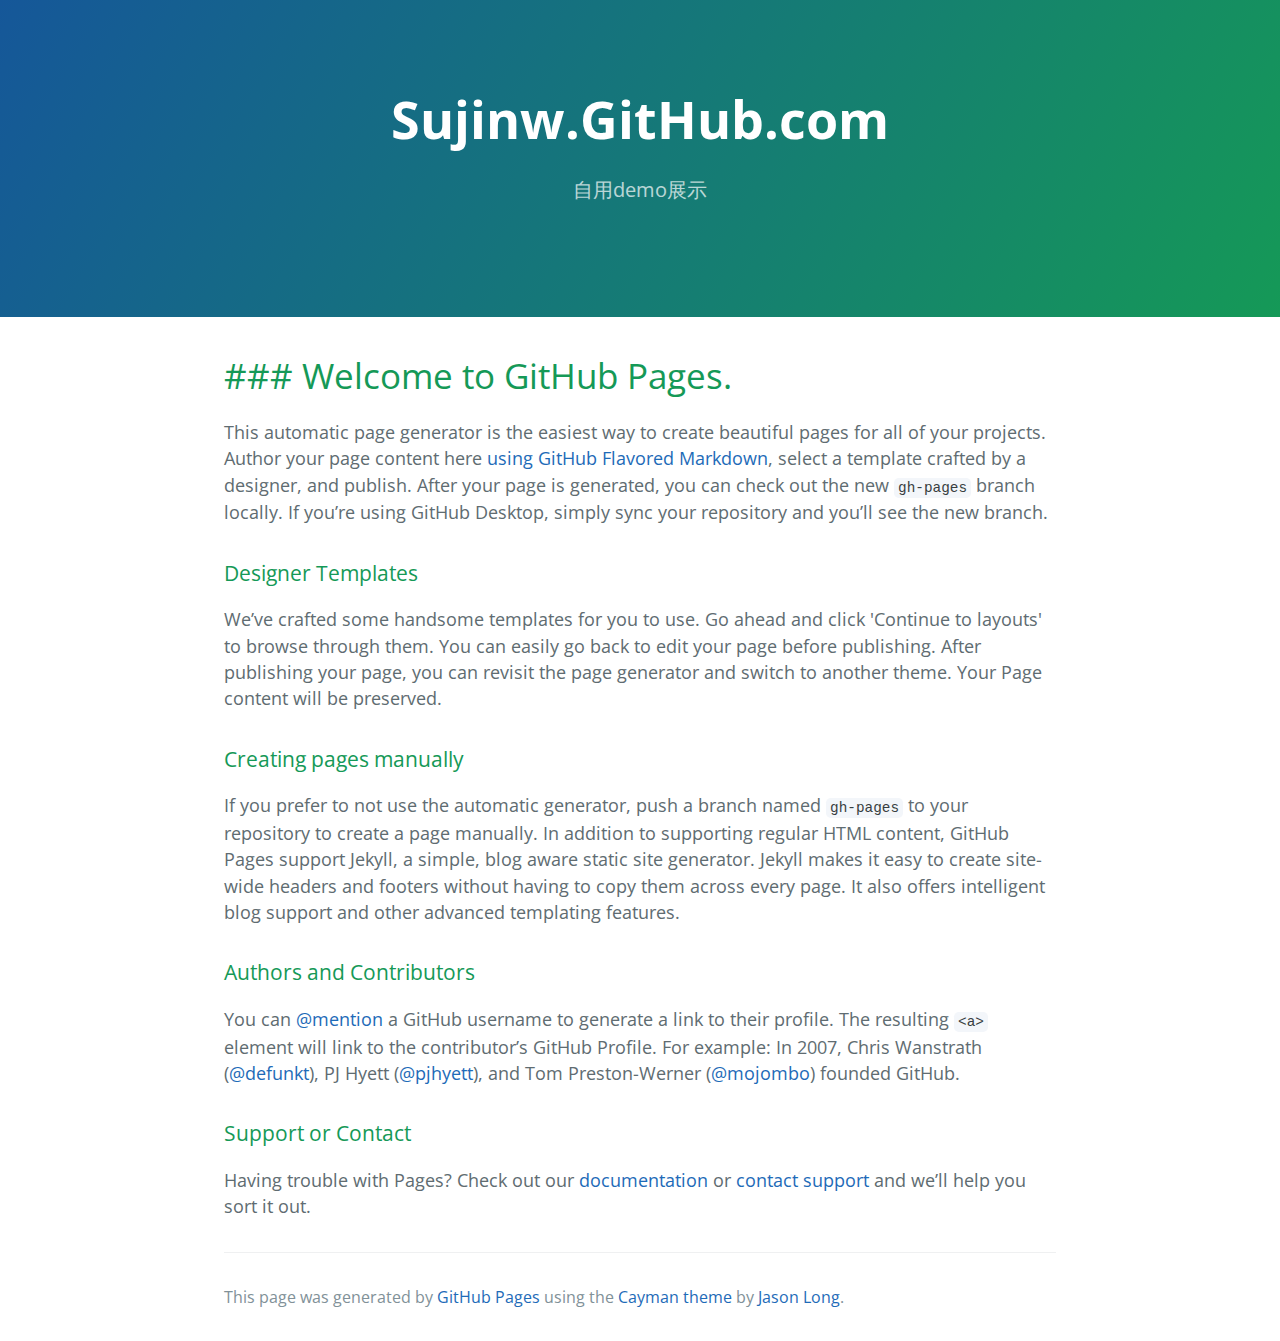
==== index.html @ 39447e26 "Replace master branch with page content via GitHub" ====
<!DOCTYPE html>
<html lang="en-us">
  <head>
    <meta charset="UTF-8">
    <title>Sujinw.GitHub.com by sujinw</title>
    <meta name="viewport" content="width=device-width, initial-scale=1">
    <link rel="stylesheet" type="text/css" href="stylesheets/normalize.css" media="screen">
    <link href='https://fonts.googleapis.com/css?family=Open+Sans:400,700' rel='stylesheet' type='text/css'>
    <link rel="stylesheet" type="text/css" href="stylesheets/stylesheet.css" media="screen">
    <link rel="stylesheet" type="text/css" href="stylesheets/github-light.css" media="screen">
  </head>
  <body>
    <section class="page-header">
      <h1 class="project-name">Sujinw.GitHub.com</h1>
      <h2 class="project-tagline">自用demo展示</h2>
    </section>

    <section class="main-content">
      <h1>
<a id="-welcome-to-github-pages" class="anchor" href="#-welcome-to-github-pages" aria-hidden="true"><span aria-hidden="true" class="octicon octicon-link"></span></a>### Welcome to GitHub Pages.</h1>

<p>This automatic page generator is the easiest way to create beautiful pages for all of your projects. Author your page content here <a href="https://guides.github.com/features/mastering-markdown/">using GitHub Flavored Markdown</a>, select a template crafted by a designer, and publish. After your page is generated, you can check out the new <code>gh-pages</code> branch locally. If you’re using GitHub Desktop, simply sync your repository and you’ll see the new branch.</p>

<h3>
<a id="designer-templates" class="anchor" href="#designer-templates" aria-hidden="true"><span aria-hidden="true" class="octicon octicon-link"></span></a>Designer Templates</h3>

<p>We’ve crafted some handsome templates for you to use. Go ahead and click 'Continue to layouts' to browse through them. You can easily go back to edit your page before publishing. After publishing your page, you can revisit the page generator and switch to another theme. Your Page content will be preserved.</p>

<h3>
<a id="creating-pages-manually" class="anchor" href="#creating-pages-manually" aria-hidden="true"><span aria-hidden="true" class="octicon octicon-link"></span></a>Creating pages manually</h3>

<p>If you prefer to not use the automatic generator, push a branch named <code>gh-pages</code> to your repository to create a page manually. In addition to supporting regular HTML content, GitHub Pages support Jekyll, a simple, blog aware static site generator. Jekyll makes it easy to create site-wide headers and footers without having to copy them across every page. It also offers intelligent blog support and other advanced templating features.</p>

<h3>
<a id="authors-and-contributors" class="anchor" href="#authors-and-contributors" aria-hidden="true"><span aria-hidden="true" class="octicon octicon-link"></span></a>Authors and Contributors</h3>

<p>You can <a href="https://help.github.com/articles/basic-writing-and-formatting-syntax/#mentioning-users-and-teams" class="user-mention">@mention</a> a GitHub username to generate a link to their profile. The resulting <code>&lt;a&gt;</code> element will link to the contributor’s GitHub Profile. For example: In 2007, Chris Wanstrath (<a href="https://github.com/defunkt" class="user-mention">@defunkt</a>), PJ Hyett (<a href="https://github.com/pjhyett" class="user-mention">@pjhyett</a>), and Tom Preston-Werner (<a href="https://github.com/mojombo" class="user-mention">@mojombo</a>) founded GitHub.</p>

<h3>
<a id="support-or-contact" class="anchor" href="#support-or-contact" aria-hidden="true"><span aria-hidden="true" class="octicon octicon-link"></span></a>Support or Contact</h3>

<p>Having trouble with Pages? Check out our <a href="https://help.github.com/pages">documentation</a> or <a href="https://github.com/contact">contact support</a> and we’ll help you sort it out.</p>

      <footer class="site-footer">

        <span class="site-footer-credits">This page was generated by <a href="https://pages.github.com">GitHub Pages</a> using the <a href="https://github.com/jasonlong/cayman-theme">Cayman theme</a> by <a href="https://twitter.com/jasonlong">Jason Long</a>.</span>
      </footer>

    </section>

  
  </body>
</html>
---- stylesheets/stylesheet.css ----
* {
  box-sizing: border-box; }

body {
  padding: 0;
  margin: 0;
  font-family: "Open Sans", "Helvetica Neue", Helvetica, Arial, sans-serif;
  font-size: 16px;
  line-height: 1.5;
  color: #606c71; }

a {
  color: #1e6bb8;
  text-decoration: none; }
  a:hover {
    text-decoration: underline; }

.btn {
  display: inline-block;
  margin-bottom: 1rem;
  color: rgba(255, 255, 255, 0.7);
  background-color: rgba(255, 255, 255, 0.08);
  border-color: rgba(255, 255, 255, 0.2);
  border-style: solid;
  border-width: 1px;
  border-radius: 0.3rem;
  transition: color 0.2s, background-color 0.2s, border-color 0.2s; }
  .btn + .btn {
    margin-left: 1rem; }

.btn:hover {
  color: rgba(255, 255, 255, 0.8);
  text-decoration: none;
  background-color: rgba(255, 255, 255, 0.2);
  border-color: rgba(255, 255, 255, 0.3); }

@media screen and (min-width: 64em) {
  .btn {
    padding: 0.75rem 1rem; } }

@media screen and (min-width: 42em) and (max-width: 64em) {
  .btn {
    padding: 0.6rem 0.9rem;
    font-size: 0.9rem; } }

@media screen and (max-width: 42em) {
  .btn {
    display: block;
    width: 100%;
    padding: 0.75rem;
    font-size: 0.9rem; }
    .btn + .btn {
      margin-top: 1rem;
      margin-left: 0; } }

.page-header {
  color: #fff;
  text-align: center;
  background-color: #159957;
  background-image: linear-gradient(120deg, #155799, #159957); }

@media screen and (min-width: 64em) {
  .page-header {
    padding: 5rem 6rem; } }

@media screen and (min-width: 42em) and (max-width: 64em) {
  .page-header {
    padding: 3rem 4rem; } }

@media screen and (max-width: 42em) {
  .page-header {
    padding: 2rem 1rem; } }

.project-name {
  margin-top: 0;
  margin-bottom: 0.1rem; }

@media screen and (min-width: 64em) {
  .project-name {
    font-size: 3.25rem; } }

@media screen and (min-width: 42em) and (max-width: 64em) {
  .project-name {
    font-size: 2.25rem; } }

@media screen and (max-width: 42em) {
  .project-name {
    font-size: 1.75rem; } }

.project-tagline {
  margin-bottom: 2rem;
  font-weight: normal;
  opacity: 0.7; }

@media screen and (min-width: 64em) {
  .project-tagline {
    font-size: 1.25rem; } }

@media screen and (min-width: 42em) and (max-width: 64em) {
  .project-tagline {
    font-size: 1.15rem; } }

@media screen and (max-width: 42em) {
  .project-tagline {
    font-size: 1rem; } }

.main-content :first-child {
  margin-top: 0; }
.main-content img {
  max-width: 100%; }
.main-content h1, .main-content h2, .main-content h3, .main-content h4, .main-content h5, .main-content h6 {
  margin-top: 2rem;
  margin-bottom: 1rem;
  font-weight: normal;
  color: #159957; }
.main-content p {
  margin-bottom: 1em; }
.main-content code {
  padding: 2px 4px;
  font-family: Consolas, "Liberation Mono", Menlo, Courier, monospace;
  font-size: 0.9rem;
  color: #383e41;
  background-color: #f3f6fa;
  border-radius: 0.3rem; }
.main-content pre {
  padding: 0.8rem;
  margin-top: 0;
  margin-bottom: 1rem;
  font: 1rem Consolas, "Liberation Mono", Menlo, Courier, monospace;
  color: #567482;
  word-wrap: normal;
  background-color: #f3f6fa;
  border: solid 1px #dce6f0;
  border-radius: 0.3rem; }
  .main-content pre > code {
    padding: 0;
    margin: 0;
    font-size: 0.9rem;
    color: #567482;
    word-break: normal;
    white-space: pre;
    background: transparent;
    border: 0; }
.main-content .highlight {
  margin-bottom: 1rem; }
  .main-content .highlight pre {
    margin-bottom: 0;
    word-break: normal; }
.main-content .highlight pre, .main-content pre {
  padding: 0.8rem;
  overflow: auto;
  font-size: 0.9rem;
  line-height: 1.45;
  border-radius: 0.3rem; }
.main-content pre code, .main-content pre tt {
  display: inline;
  max-width: initial;
  padding: 0;
  margin: 0;
  overflow: initial;
  line-height: inherit;
  word-wrap: normal;
  background-color: transparent;
  border: 0; }
  .main-content pre code:before, .main-content pre code:after, .main-content pre tt:before, .main-content pre tt:after {
    content: normal; }
.main-content ul, .main-content ol {
  margin-top: 0; }
.main-content blockquote {
  padding: 0 1rem;
  margin-left: 0;
  color: #819198;
  border-left: 0.3rem solid #dce6f0; }
  .main-content blockquote > :first-child {
    margin-top: 0; }
  .main-content blockquote > :last-child {
    margin-bottom: 0; }
.main-content table {
  display: block;
  width: 100%;
  overflow: auto;
  word-break: normal;
  word-break: keep-all; }
  .main-content table th {
    font-weight: bold; }
  .main-content table th, .main-content table td {
    padding: 0.5rem 1rem;
    border: 1px solid #e9ebec; }
.main-content dl {
  padding: 0; }
  .main-content dl dt {
    padding: 0;
    margin-top: 1rem;
    font-size: 1rem;
    font-weight: bold; }
  .main-content dl dd {
    padding: 0;
    margin-bottom: 1rem; }
.main-content hr {
  height: 2px;
  padding: 0;
  margin: 1rem 0;
  background-color: #eff0f1;
  border: 0; }

@media screen and (min-width: 64em) {
  .main-content {
    max-width: 64rem;
    padding: 2rem 6rem;
    margin: 0 auto;
    font-size: 1.1rem; } }

@media screen and (min-width: 42em) and (max-width: 64em) {
  .main-content {
    padding: 2rem 4rem;
    font-size: 1.1rem; } }

@media screen and (max-width: 42em) {
  .main-content {
    padding: 2rem 1rem;
    font-size: 1rem; } }

.site-footer {
  padding-top: 2rem;
  margin-top: 2rem;
  border-top: solid 1px #eff0f1; }

.site-footer-owner {
  display: block;
  font-weight: bold; }

.site-footer-credits {
  color: #819198; }

@media screen and (min-width: 64em) {
  .site-footer {
    font-size: 1rem; } }

@media screen and (min-width: 42em) and (max-width: 64em) {
  .site-footer {
    font-size: 1rem; } }

@media screen and (max-width: 42em) {
  .site-footer {
    font-size: 0.9rem; } }
---- stylesheets/github-light.css ----
/*
The MIT License (MIT)

Copyright (c) 2016 GitHub, Inc.

Permission is hereby granted, free of charge, to any person obtaining a copy
of this software and associated documentation files (the "Software"), to deal
in the Software without restriction, including without limitation the rights
to use, copy, modify, merge, publish, distribute, sublicense, and/or sell
copies of the Software, and to permit persons to whom the Software is
furnished to do so, subject to the following conditions:

The above copyright notice and this permission notice shall be included in all
copies or substantial portions of the Software.

THE SOFTWARE IS PROVIDED "AS IS", WITHOUT WARRANTY OF ANY KIND, EXPRESS OR
IMPLIED, INCLUDING BUT NOT LIMITED TO THE WARRANTIES OF MERCHANTABILITY,
FITNESS FOR A PARTICULAR PURPOSE AND NONINFRINGEMENT. IN NO EVENT SHALL THE
AUTHORS OR COPYRIGHT HOLDERS BE LIABLE FOR ANY CLAIM, DAMAGES OR OTHER
LIABILITY, WHETHER IN AN ACTION OF CONTRACT, TORT OR OTHERWISE, ARISING FROM,
OUT OF OR IN CONNECTION WITH THE SOFTWARE OR THE USE OR OTHER DEALINGS IN THE
SOFTWARE.

*/

.pl-c /* comment */ {
  color: #969896;
}

.pl-c1 /* constant, variable.other.constant, support, meta.property-name, support.constant, support.variable, meta.module-reference, markup.raw, meta.diff.header */,
.pl-s .pl-v /* string variable */ {
  color: #0086b3;
}

.pl-e /* entity */,
.pl-en /* entity.name */ {
  color: #795da3;
}

.pl-smi /* variable.parameter.function, storage.modifier.package, storage.modifier.import, storage.type.java, variable.other */,
.pl-s .pl-s1 /* string source */ {
  color: #333;
}

.pl-ent /* entity.name.tag */ {
  color: #63a35c;
}

.pl-k /* keyword, storage, storage.type */ {
  color: #a71d5d;
}

.pl-s /* string */,
.pl-pds /* punctuation.definition.string, string.regexp.character-class */,
.pl-s .pl-pse .pl-s1 /* string punctuation.section.embedded source */,
.pl-sr /* string.regexp */,
.pl-sr .pl-cce /* string.regexp constant.character.escape */,
.pl-sr .pl-sre /* string.regexp source.ruby.embedded */,
.pl-sr .pl-sra /* string.regexp string.regexp.arbitrary-repitition */ {
  color: #183691;
}

.pl-v /* variable */ {
  color: #ed6a43;
}

.pl-id /* invalid.deprecated */ {
  color: #b52a1d;
}

.pl-ii /* invalid.illegal */ {
  color: #f8f8f8;
  background-color: #b52a1d;
}

.pl-sr .pl-cce /* string.regexp constant.character.escape */ {
  font-weight: bold;
  color: #63a35c;
}

.pl-ml /* markup.list */ {
  color: #693a17;
}

.pl-mh /* markup.heading */,
.pl-mh .pl-en /* markup.heading entity.name */,
.pl-ms /* meta.separator */ {
  font-weight: bold;
  color: #1d3e81;
}

.pl-mq /* markup.quote */ {
  color: #008080;
}

.pl-mi /* markup.italic */ {
  font-style: italic;
  color: #333;
}

.pl-mb /* markup.bold */ {
  font-weight: bold;
  color: #333;
}

.pl-md /* markup.deleted, meta.diff.header.from-file */ {
  color: #bd2c00;
  background-color: #ffecec;
}

.pl-mi1 /* markup.inserted, meta.diff.header.to-file */ {
  color: #55a532;
  background-color: #eaffea;
}

.pl-mdr /* meta.diff.range */ {
  font-weight: bold;
  color: #795da3;
}

.pl-mo /* meta.output */ {
  color: #1d3e81;
}
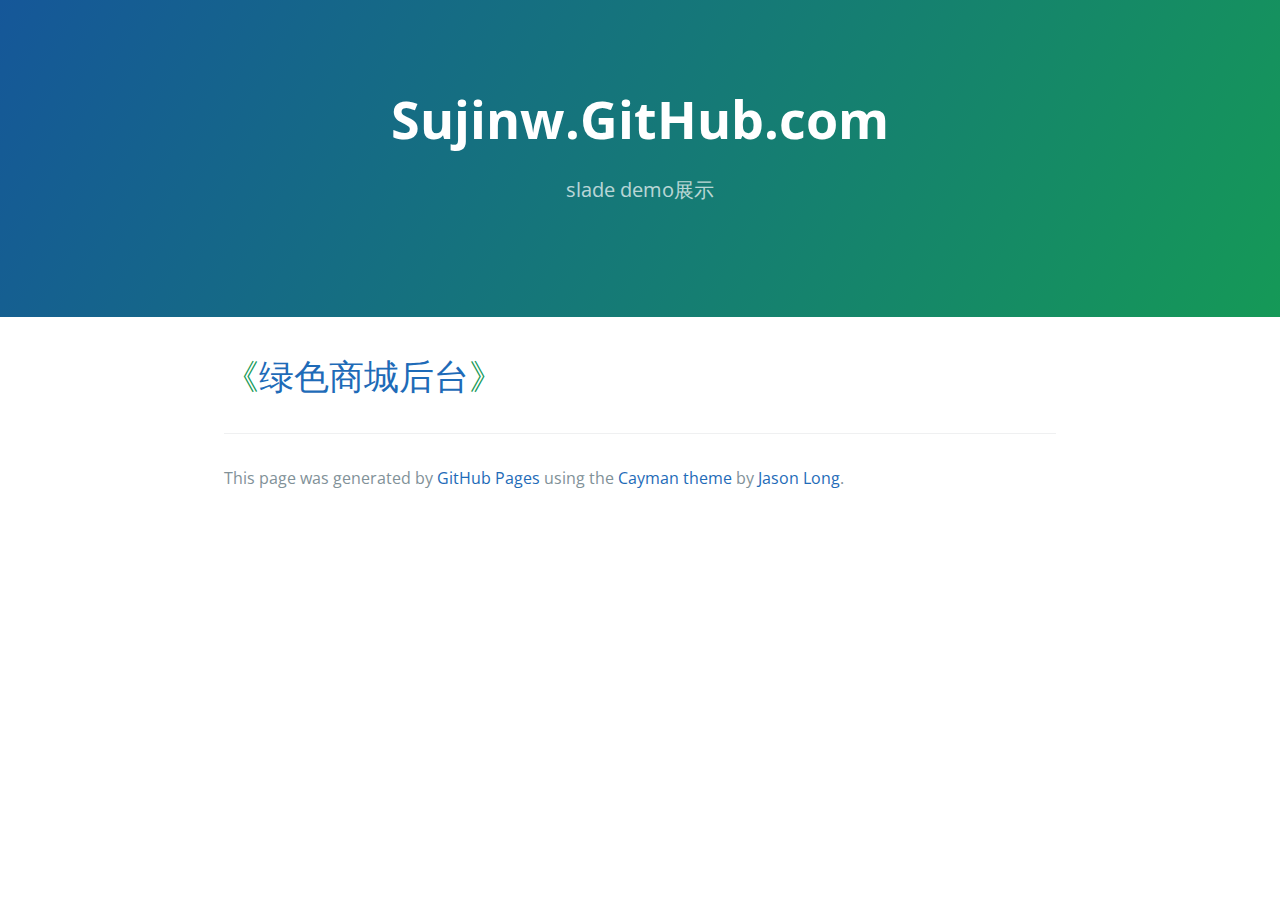
==== commit 063f98c9: "Replace master branch with page content via GitHub" ====
--- a/index.html
+++ b/index.html
@@ -12,34 +12,12 @@
   <body>
     <section class="page-header">
       <h1 class="project-name">Sujinw.GitHub.com</h1>
-      <h2 class="project-tagline">自用demo展示</h2>
+      <h2 class="project-tagline">slade demo展示</h2>
     </section>
 
     <section class="main-content">
       <h1>
-<a id="-welcome-to-github-pages" class="anchor" href="#-welcome-to-github-pages" aria-hidden="true"><span aria-hidden="true" class="octicon octicon-link"></span></a>### Welcome to GitHub Pages.</h1>
-
-<p>This automatic page generator is the easiest way to create beautiful pages for all of your projects. Author your page content here <a href="https://guides.github.com/features/mastering-markdown/">using GitHub Flavored Markdown</a>, select a template crafted by a designer, and publish. After your page is generated, you can check out the new <code>gh-pages</code> branch locally. If you’re using GitHub Desktop, simply sync your repository and you’ll see the new branch.</p>
-
-<h3>
-<a id="designer-templates" class="anchor" href="#designer-templates" aria-hidden="true"><span aria-hidden="true" class="octicon octicon-link"></span></a>Designer Templates</h3>
-
-<p>We’ve crafted some handsome templates for you to use. Go ahead and click 'Continue to layouts' to browse through them. You can easily go back to edit your page before publishing. After publishing your page, you can revisit the page generator and switch to another theme. Your Page content will be preserved.</p>
-
-<h3>
-<a id="creating-pages-manually" class="anchor" href="#creating-pages-manually" aria-hidden="true"><span aria-hidden="true" class="octicon octicon-link"></span></a>Creating pages manually</h3>
-
-<p>If you prefer to not use the automatic generator, push a branch named <code>gh-pages</code> to your repository to create a page manually. In addition to supporting regular HTML content, GitHub Pages support Jekyll, a simple, blog aware static site generator. Jekyll makes it easy to create site-wide headers and footers without having to copy them across every page. It also offers intelligent blog support and other advanced templating features.</p>
-
-<h3>
-<a id="authors-and-contributors" class="anchor" href="#authors-and-contributors" aria-hidden="true"><span aria-hidden="true" class="octicon octicon-link"></span></a>Authors and Contributors</h3>
-
-<p>You can <a href="https://help.github.com/articles/basic-writing-and-formatting-syntax/#mentioning-users-and-teams" class="user-mention">@mention</a> a GitHub username to generate a link to their profile. The resulting <code>&lt;a&gt;</code> element will link to the contributor’s GitHub Profile. For example: In 2007, Chris Wanstrath (<a href="https://github.com/defunkt" class="user-mention">@defunkt</a>), PJ Hyett (<a href="https://github.com/pjhyett" class="user-mention">@pjhyett</a>), and Tom Preston-Werner (<a href="https://github.com/mojombo" class="user-mention">@mojombo</a>) founded GitHub.</p>
-
-<h3>
-<a id="support-or-contact" class="anchor" href="#support-or-contact" aria-hidden="true"><span aria-hidden="true" class="octicon octicon-link"></span></a>Support or Contact</h3>
-
-<p>Having trouble with Pages? Check out our <a href="https://help.github.com/pages">documentation</a> or <a href="https://github.com/contact">contact support</a> and we’ll help you sort it out.</p>
+<a id="绿色商城后台" class="anchor" href="#%E7%BB%BF%E8%89%B2%E5%95%86%E5%9F%8E%E5%90%8E%E5%8F%B0" aria-hidden="true"><span aria-hidden="true" class="octicon octicon-link"></span></a>《<a href="https://sujinw.github.io/%E5%90%8E%E5%8F%B0%E6%A8%A1%E6%9D%BF/%E7%BB%BF%E8%89%B2%E5%95%86%E5%9F%8E%E5%90%8E%E5%8F%B0%E6%A8%A1%E6%9D%BF/">绿色商城后台</a>》</h1>
 
       <footer class="site-footer">
 
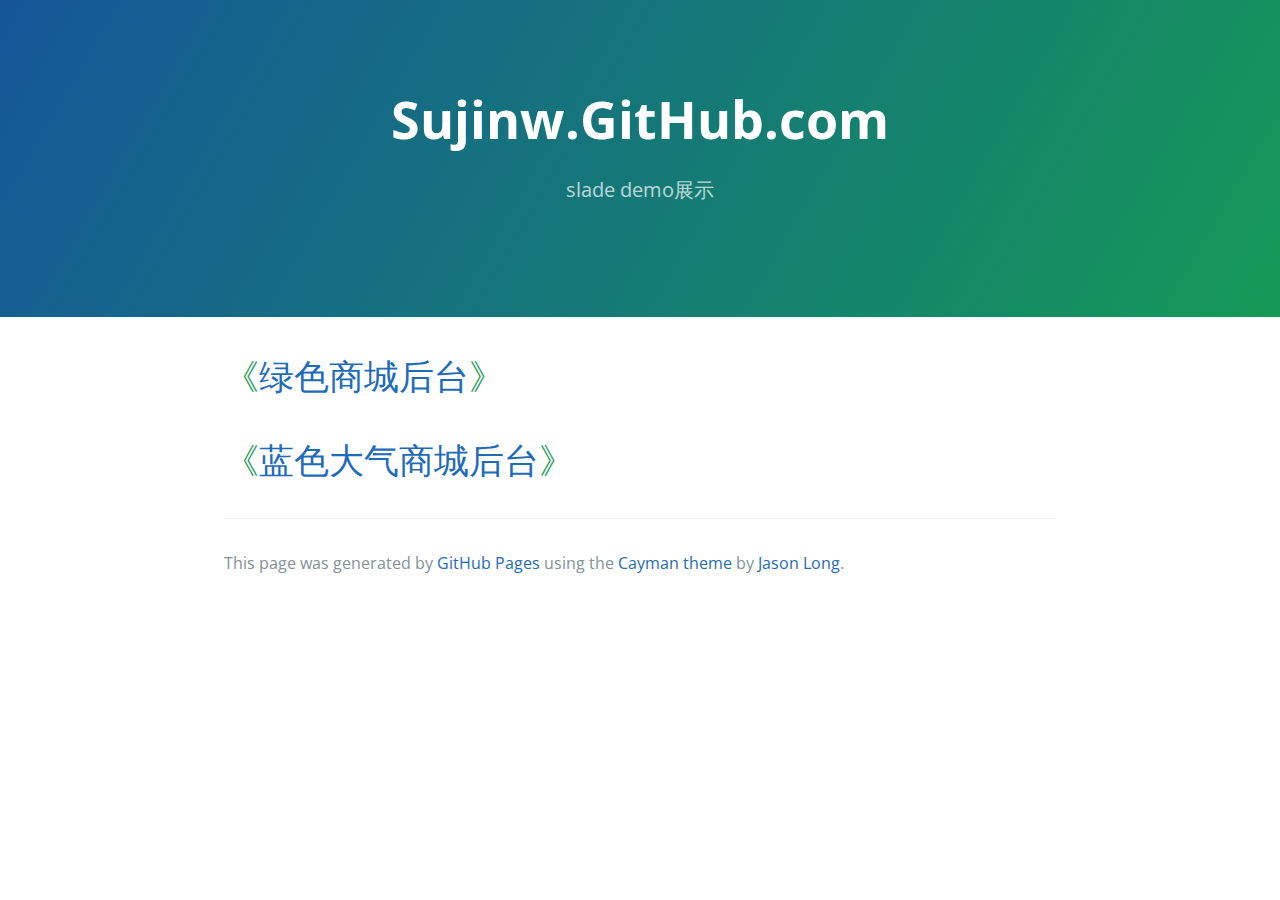
==== commit 3de4a326: "Merge branch 'master' of https://github.com/sujinw/sujinw.github.com" ====
--- a/index.html
+++ b/index.html
@@ -19,6 +19,9 @@
       <h1>
 <a id="绿色商城后台" class="anchor" href="#%E7%BB%BF%E8%89%B2%E5%95%86%E5%9F%8E%E5%90%8E%E5%8F%B0" aria-hidden="true"><span aria-hidden="true" class="octicon octicon-link"></span></a>《<a href="https://sujinw.github.io/%E5%90%8E%E5%8F%B0%E6%A8%A1%E6%9D%BF/%E7%BB%BF%E8%89%B2%E5%95%86%E5%9F%8E%E5%90%8E%E5%8F%B0%E6%A8%A1%E6%9D%BF/">绿色商城后台</a>》</h1>
 
+<h1>
+<a id="蓝色大气商城后台" class="anchor" href="#%E8%93%9D%E8%89%B2%E5%A4%A7%E6%B0%94%E5%95%86%E5%9F%8E%E5%90%8E%E5%8F%B0" aria-hidden="true"><span aria-hidden="true" class="octicon octicon-link"></span></a>《<a href="https://sujinw.github.io/%E5%90%8E%E5%8F%B0%E6%A8%A1%E6%9D%BF/%E8%93%9D%E8%89%B2%E5%A4%A7%E6%B0%94%E5%95%86%E5%9F%8E%E5%90%8E%E5%8F%B0">蓝色大气商城后台</a>》</h1>
+
       <footer class="site-footer">
 
         <span class="site-footer-credits">This page was generated by <a href="https://pages.github.com">GitHub Pages</a> using the <a href="https://github.com/jasonlong/cayman-theme">Cayman theme</a> by <a href="https://twitter.com/jasonlong">Jason Long</a>.</span>
